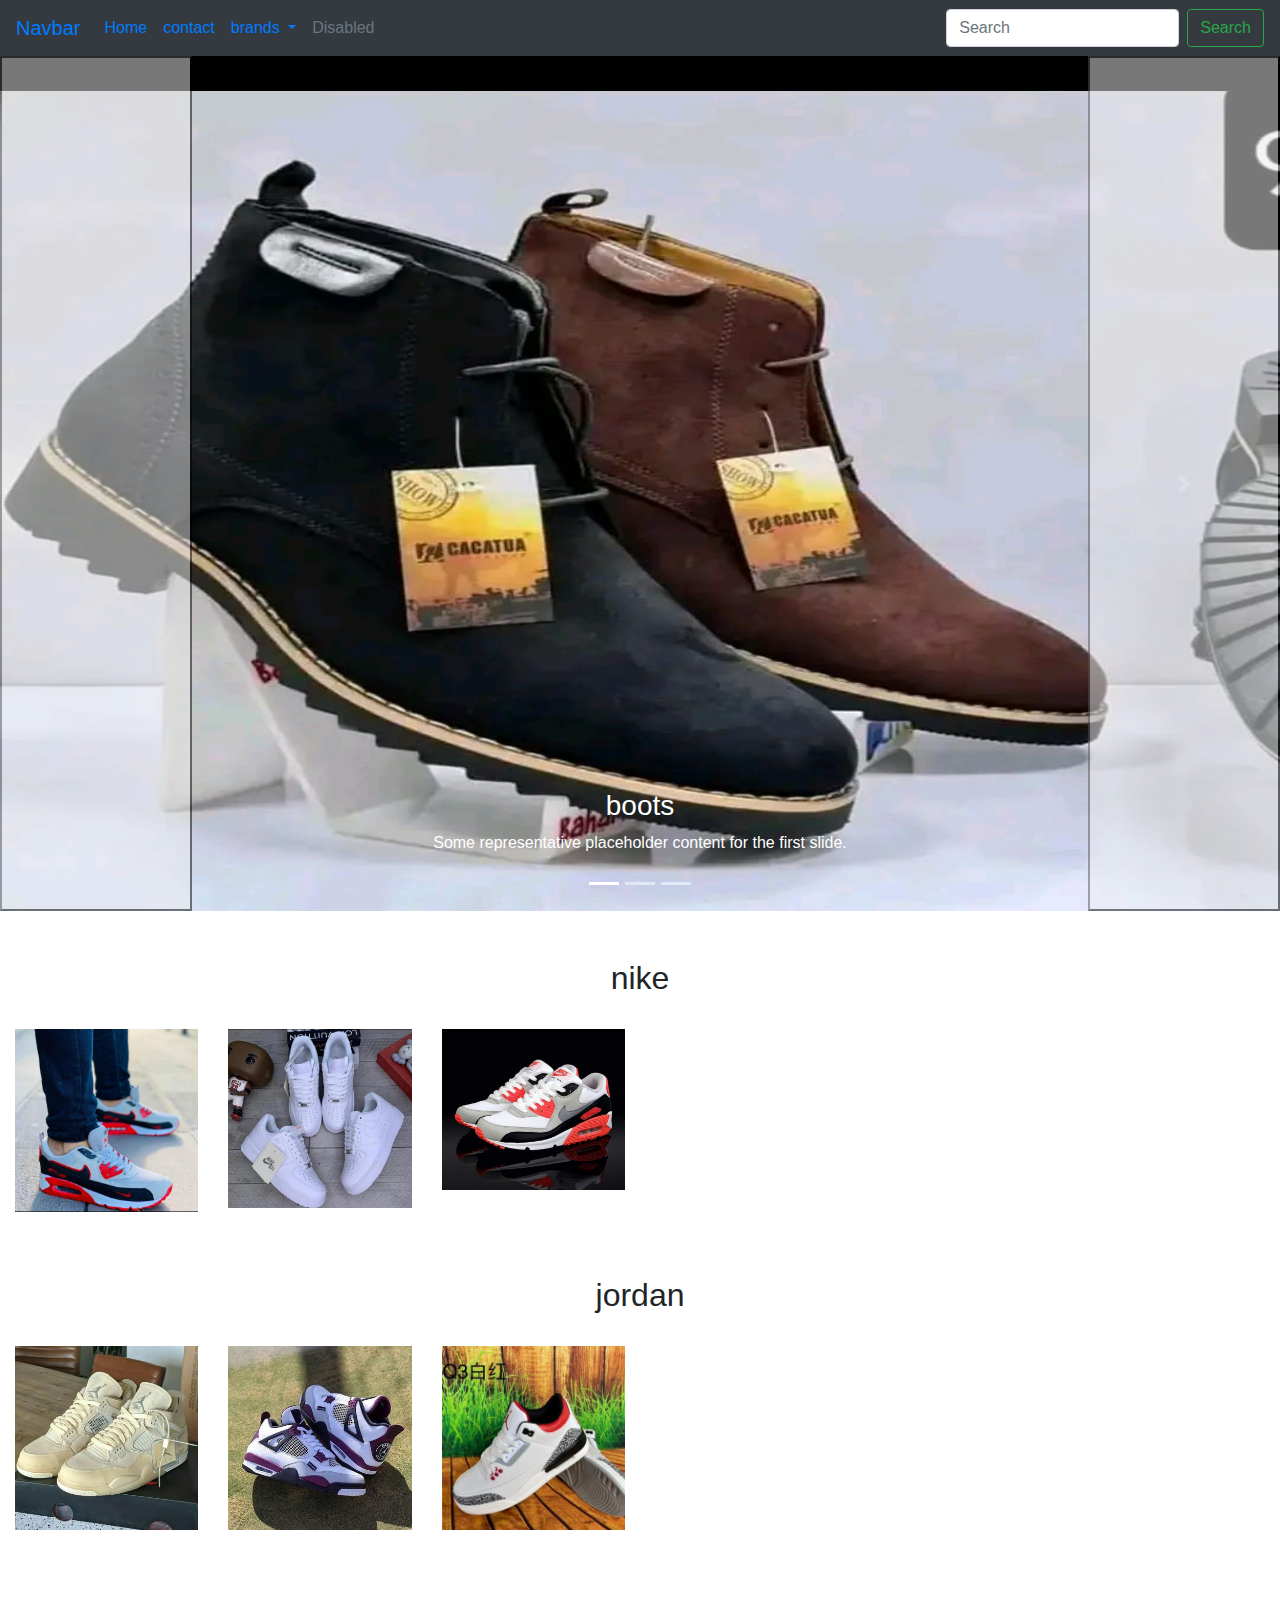
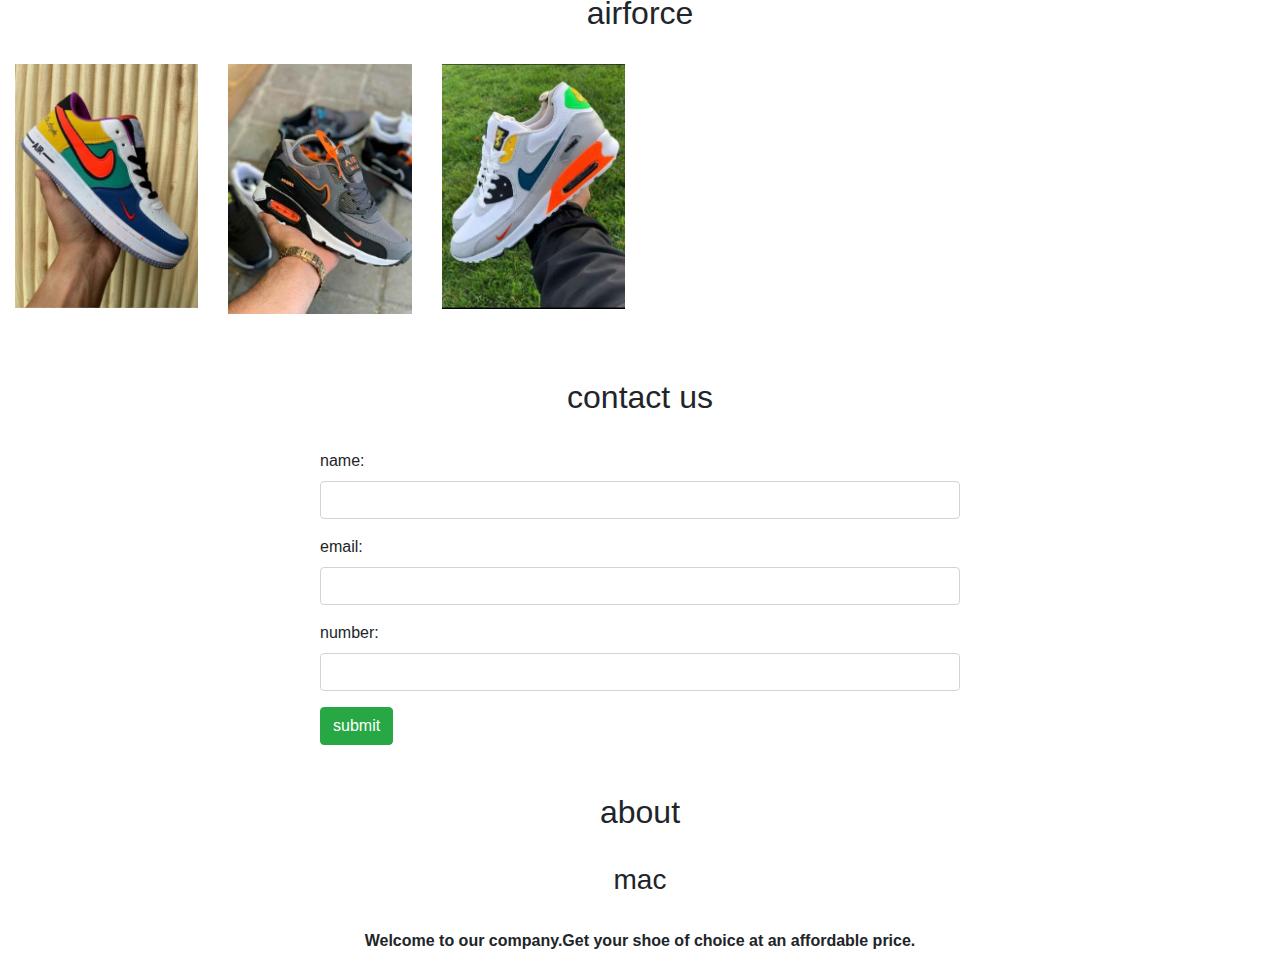
==== index.html @ 4ac50182 "update file" ====
<!DOCTYPE html>
<html lang="en">
<head>
    <meta charset="UTF-8">
    <meta http-equiv="X-UA-Compatible" content="IE=edge">
    <meta name="viewport" content="width=device-width, initial-scale=1.0">
    <title>yeeh!Shoes</title>
    <link rel="stylesheet" href="https://maxcdn.bootstrapcdn.com/bootstrap/4.5.2/css/bootstrap.min.css">
    <link rel="stylesheet" href="index.css">
</head>
<body>
    <nav class="navbar navbar-expand-md navbar-dark-green bg-dark">
        <a class="navbar-brand" href="#">Navbar</a>
        <button class="navbar-toggler" type="button" data-toggle="collapse" data-target="#navbarSupportedContent" aria-controls="navbarSupportedContent" aria-expanded="false" aria-label="Toggle navigation">
          <span class="navbar-toggler-icon"></span>
        </button>
      
        <div class="collapse navbar-collapse" id="navbarSupportedContent">
          <ul class="navbar-nav mr-auto">
            <li class="nav-item active">
              <a class="nav-link" href="#">Home <span class="sr-only">(current)</span></a>
            </li>
            <li class="nav-item">
              <a class="nav-link" href="#contact">contact</a>
            </li>
            <li class="nav-item dropdown">
              <a class="nav-link dropdown-toggle" href="#" id="navbarDropdown" role="button" data-toggle="dropdown" aria-haspopup="true" aria-expanded="false">
                brands
              </a>
              <div class="dropdown-menu" aria-labelledby="navbarDropdown">
                <a class="dropdown-item" href="#nike">nike</a>
                <a class="dropdown-item" href="#jordan">jordan</a>
                <div class="dropdown-divider"></div>
                <a class="dropdown-item" href="#airforce">airforce</a>
              </div>
            </li>
            <li class="nav-item">
              <a class="nav-link disabled" href="#">Disabled</a>
            </li>
          </ul>
          <form class="form-inline my-2 my-lg-0">
            <input class="form-control mr-sm-2" type="search" placeholder="Search" aria-label="Search">
            <button class="btn btn-outline-success my-2 my-sm-0" type="submit">Search</button>
          </form>
        </div>
      </nav>

      <div id="carouselExampleCaptions" class="carousel slide" data-ride="carousel">
  <ol class="carousel-indicators">
    <li data-target="#carouselExampleCaptions" data-slide-to="0" class="active"></li>
    <li data-target="#carouselExampleCaptions" data-slide-to="1"></li>
    <li data-target="#carouselExampleCaptions" data-slide-to="2"></li>
  </ol>
  <div class="carousel-inner">
    <div class="carousel-item active">
      <img src="images/boot2.jpeg" class="d-block w-100" alt="boots" >
      <div class="carousel-caption d-none d-md-block">
        <h3>boots</h3>
        <p>Some representative placeholder content for the first slide.</p>
      </div>
    </div>
    <div class="carousel-item">
      <img src="images/jordan2.jpeg" class="d-block w-100" alt="jordans" >
      <div class="carousel-caption d-none d-md-block">
        <h3>Some jordans for you</h3>
        <p>Some representative placeholder content for the second slide.</p>
      </div>
    </div>
    <div class="carousel-item">
      <img src="images/nike4.jpeg" class="d-block w-100" alt="nike" >
      <div class="carousel-caption d-none d-md-block">
        <h3>like some nikes?</h3>
        <p>Some representative placeholder content for the third slide.</p>
      </div>
    </div>
  </div>
  <button class="carousel-control-prev" type="button" data-target="#carouselExampleCaptions" data-slide="prev">
    <span class="carousel-control-prev-icon" aria-hidden="true"></span>
    <span class="sr-only">Previous</span>
  </button>
  <button class="carousel-control-next" type="button" data-target="#carouselExampleCaptions" data-slide="next">
    <span class="carousel-control-next-icon" aria-hidden="true"></span>
    <span class="sr-only">Next</span>
  </button>
</div>
<a id="nike">
<section class="my-4">
  <div class="py-4"> 
    <h2 class="text-center">nike</h2>
  </div>

  <div class="container-fluid"> 
    <div class="row">
    <div class="col-lg-2 c0l-md-2 col-4"> 
    <img src="images/nike5.jpeg" class="img-fluid pb-3">
  </div>

  <div class="col-lg-2 c0l-md-2 col-4"> 
    <img src="images/nike2.jpeg" class="img-fluid pb-3">
  </div>

  <div class="col-lg-2 c0l-md-2 col-4"> 
    <img src="images/nike4.jpeg" class="img-fluid pb-3">
  </div>

  </div>
  </div>
   
  


</section>
</a>

<a id="jordan">
<section class="my-4">
  <div class="py-4"> 
    <h2 class="text-center">jordan</h2>
  </div>

  <div class="container-fluid"> 
    <div class="row">
    <div class="col-lg-2 c0l-md-2 col-4"> 
    <img src="images/jordan.jpeg" class="img-fluid pb-3">
  </div>

  <div class="col-lg-2 c0l-md-2 col-4"> 
    <img src="images/jordan2.jpeg" class="img-fluid pb-3">
  </div>

  <div class="col-lg-2 c0l-md-2 col-4"> 
    <img src="images/jordan4.jpeg" class="img-fluid pb-3">
  </div>

  </div>
  </div>
   
  


</section>
</a>

<a id="airforce">
<section class="my-4">
  <div class="py-4"> 
    <h2 class="text-center">airforce</h2>
  </div>

  <div class="container-fluid"> 
    <div class="row">
    <div class="col-lg-2 c0l-md-2 col-4"> 
    <img src="images/air.jpeg" class="img-fluid pb-3">
  </div>

  <div class="col-lg-2 c0l-md-2 col-4"> 
    <img src="images/air1.jpeg" class="img-fluid pb-3">
  </div>

  <div class="col-lg-2 c0l-md-2 col-4"> 
    <img src="images/air5.jpeg" class="img-fluid pb-3">
  </div>

  </div>
  </div>
   
  


</section>
</a>

<a id="contact">
<section class="my-4">
  <div class="py-4"> 
    <h2 class="text-center">contact us</h2>
  </div>
  <div class="w-50 m-auto"> 
    <form action ="about.php" method="post">
      <div class="form-group">
         <label>name:</label>
         <input type="text" name="name" class="form-control">
      </div>
      <div class="form-group">
         <label>email:</label>
         <input type="text" name="email" class="form-control">
      </div>
      <div class="form-group">
         <label>number:</label>
         <input type="text" name="number" class="form-control">
      </div>
        <button type="submit" class="btn btn-success">submit</button>
    </form>
  </div>
   
  
</section >
</a>

<a id="about">
<section class="my-4"> 
  <div class="py-4"> 
    <h2 class="text-center"> about</h2>
  </div>
    <div class="container-fluid">
      <h3 class="text-center">mac</h3><br>
      <p class="text-center"><b> Welcome to our company.Get your shoe of choice at an affordable price.</b></p>
    </div>
</section>
</a>



<script src="https://ajax.googleapis.com/ajax/libs/jquery/3.5.1/jquery.min.js"></script>
<script src="https://cdnjs.cloudflare.com/ajax/libs/popper.js/1.16.0/umd/popper.min.js"></script>
<script src="https://maxcdn.bootstrapcdn.com/bootstrap/4.5.2/js/bootstrap.min.js"></script>





   

    
</body>
       

</html>
---- index.css ----
*{
    margin: 0;
    padding: 0;
    box-sizing: 0;
}

.carousel-item img{
     width: 100%;
     height: 95vh;
}
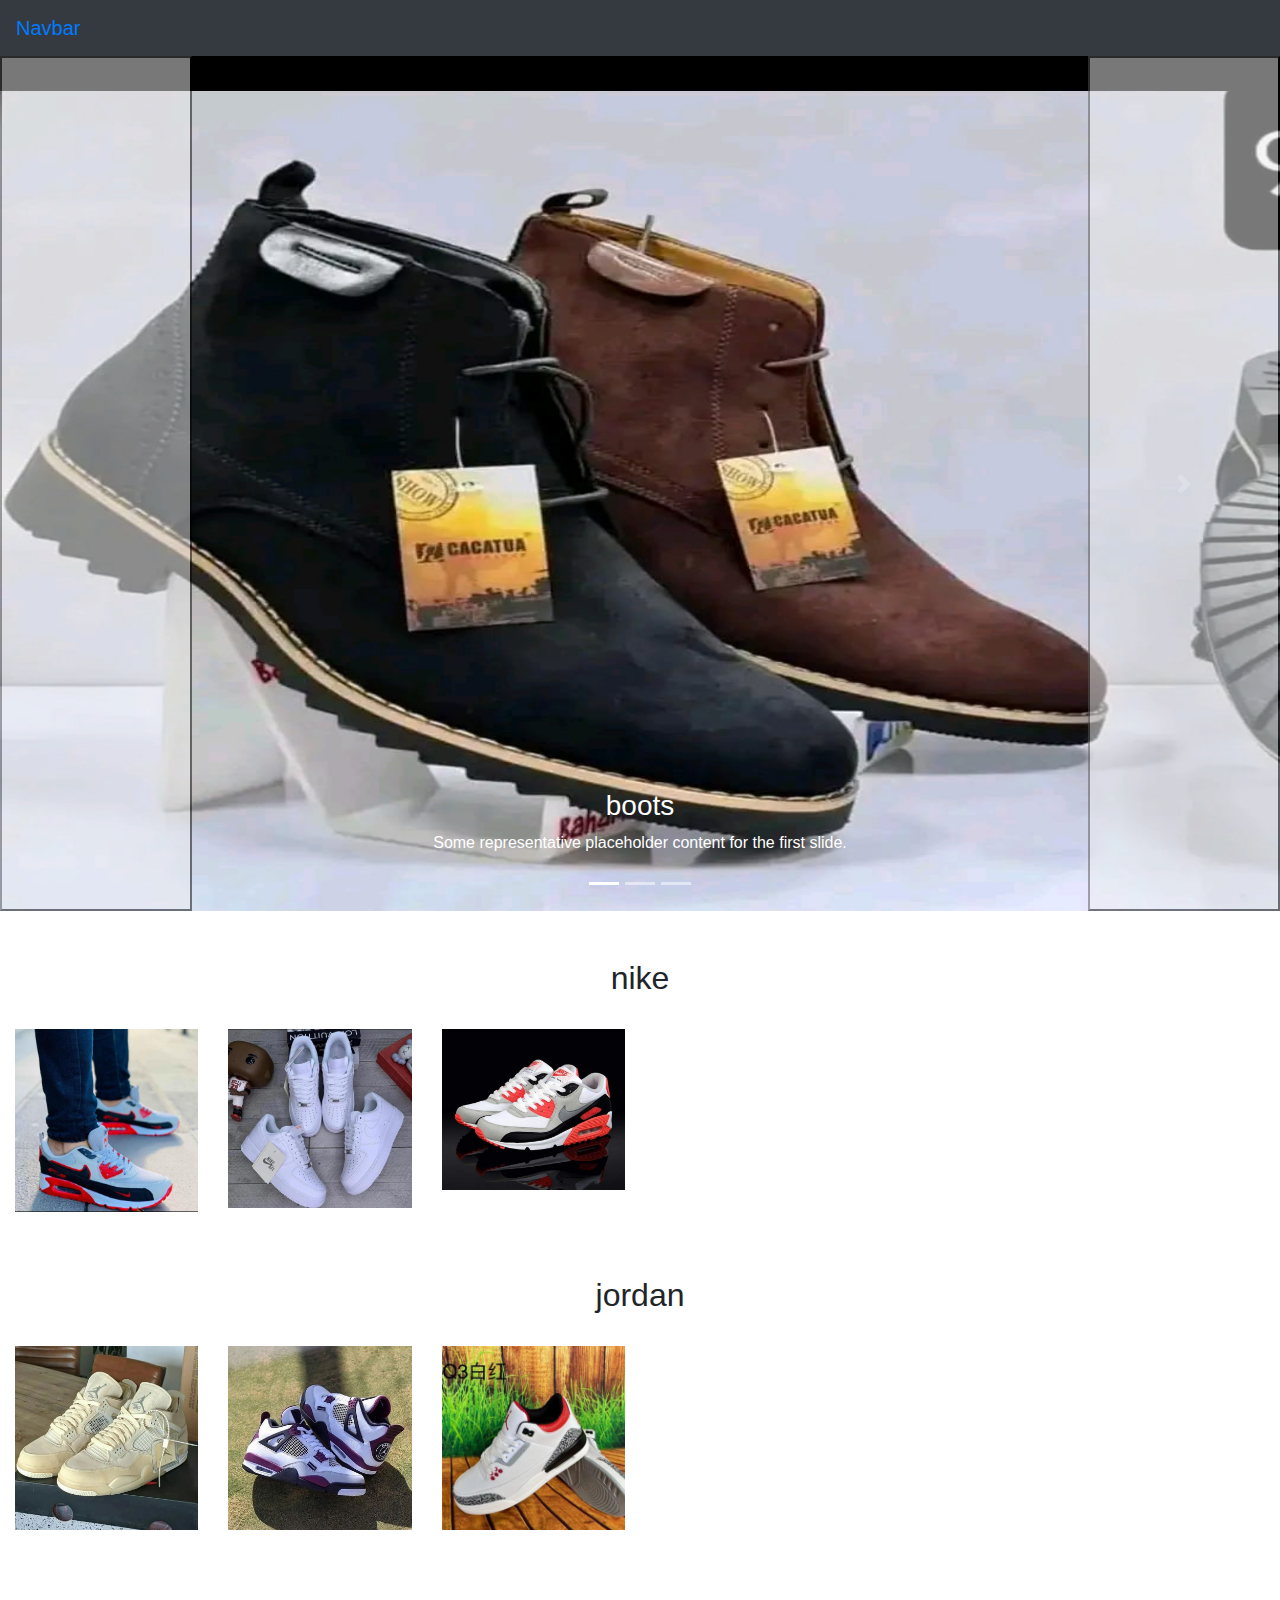
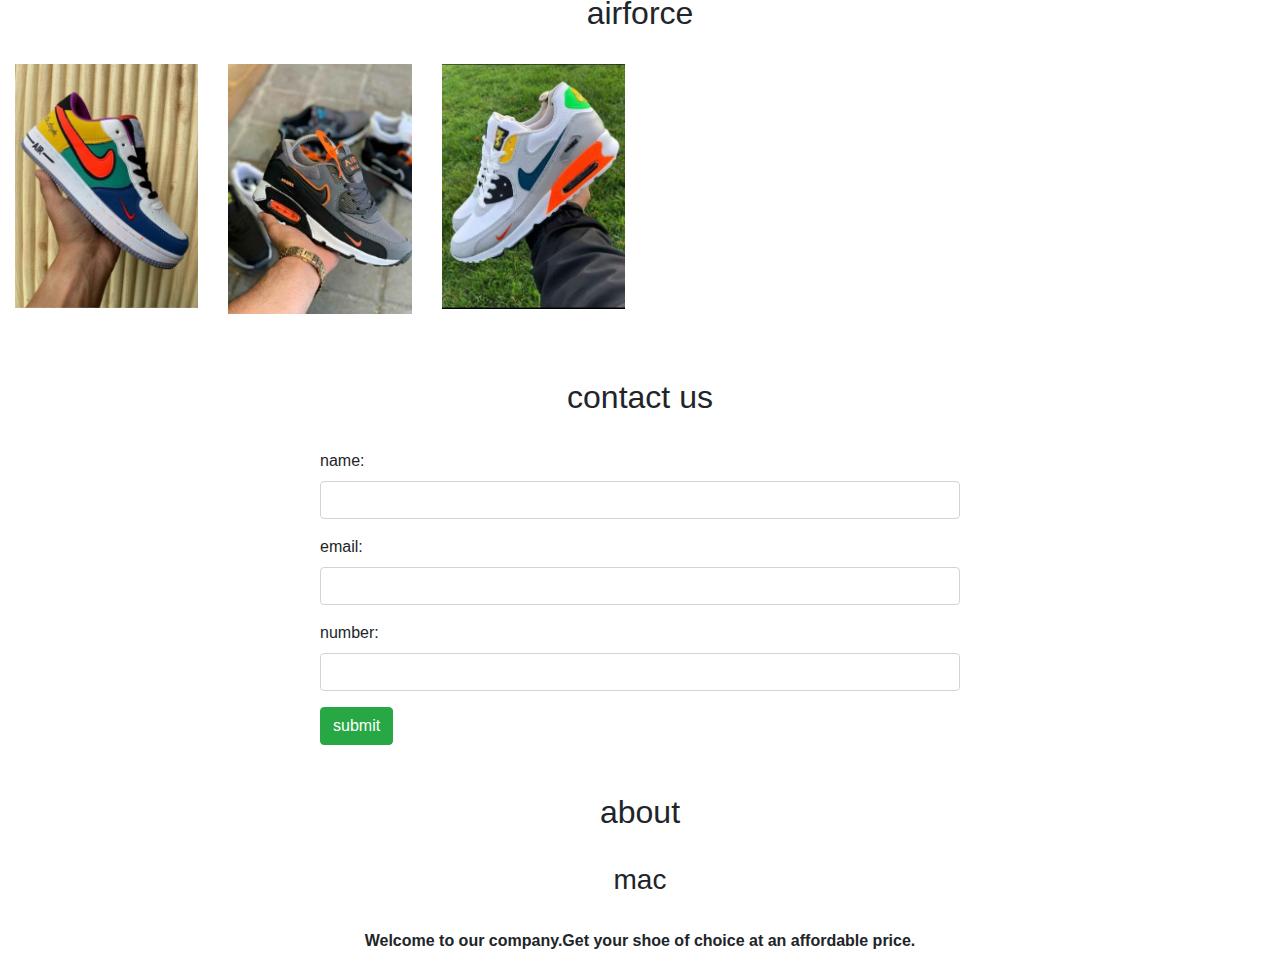
==== commit d52e1633: "update" ====
--- a/index.html
+++ b/index.html
@@ -9,7 +9,7 @@
     <link rel="stylesheet" href="index.css">
 </head>
 <body>
-    <nav class="navbar navbar-expand-md navbar-dark-green bg-dark">
+    <nav class="navbar navbar-expand-xs navbar-dark-green bg-dark">
         <a class="navbar-brand" href="#">Navbar</a>
         <button class="navbar-toggler" type="button" data-toggle="collapse" data-target="#navbarSupportedContent" aria-controls="navbarSupportedContent" aria-expanded="false" aria-label="Toggle navigation">
           <span class="navbar-toggler-icon"></span>
@@ -211,6 +211,7 @@
 
 
 
+
 <script src="https://ajax.googleapis.com/ajax/libs/jquery/3.5.1/jquery.min.js"></script>
 <script src="https://cdnjs.cloudflare.com/ajax/libs/popper.js/1.16.0/umd/popper.min.js"></script>
 <script src="https://maxcdn.bootstrapcdn.com/bootstrap/4.5.2/js/bootstrap.min.js"></script>
@@ -219,10 +220,15 @@
 
 
 
+
+
+
    
 
     
 </body>
+
+
        
 
 </html>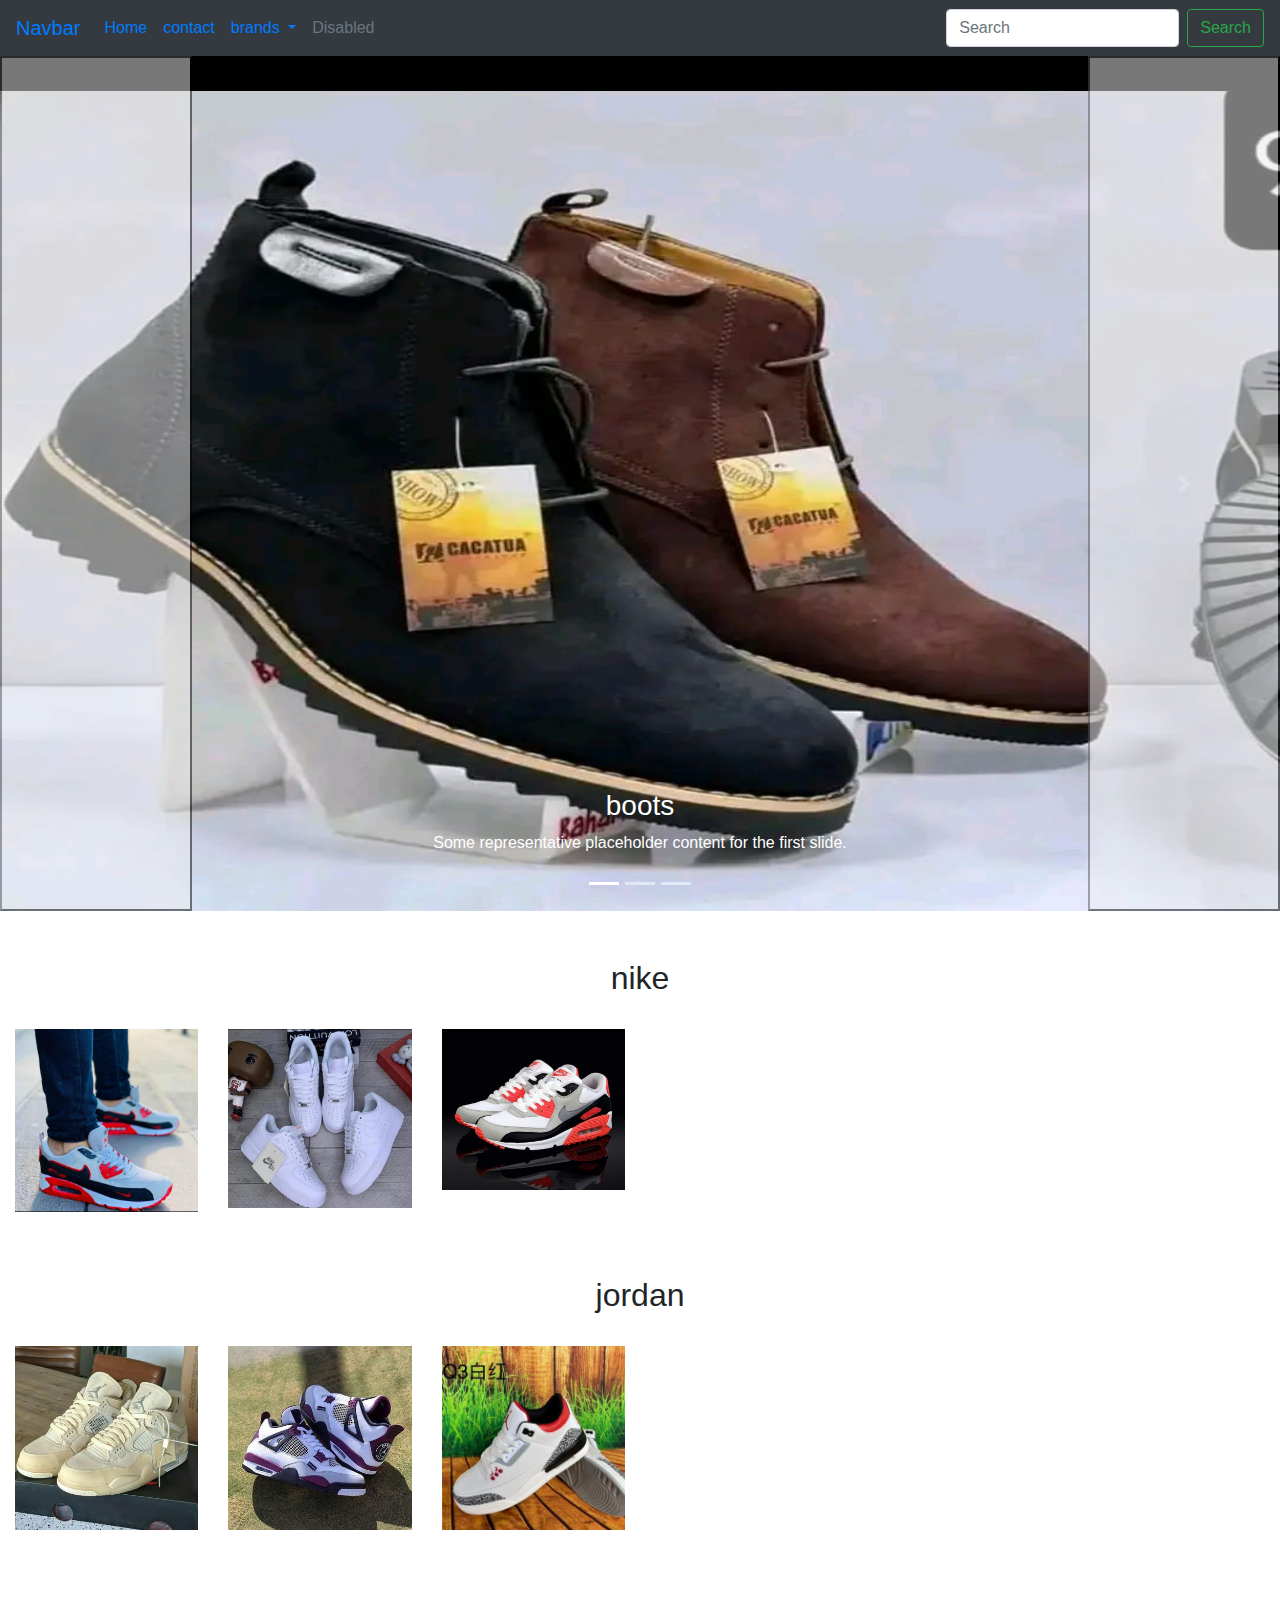
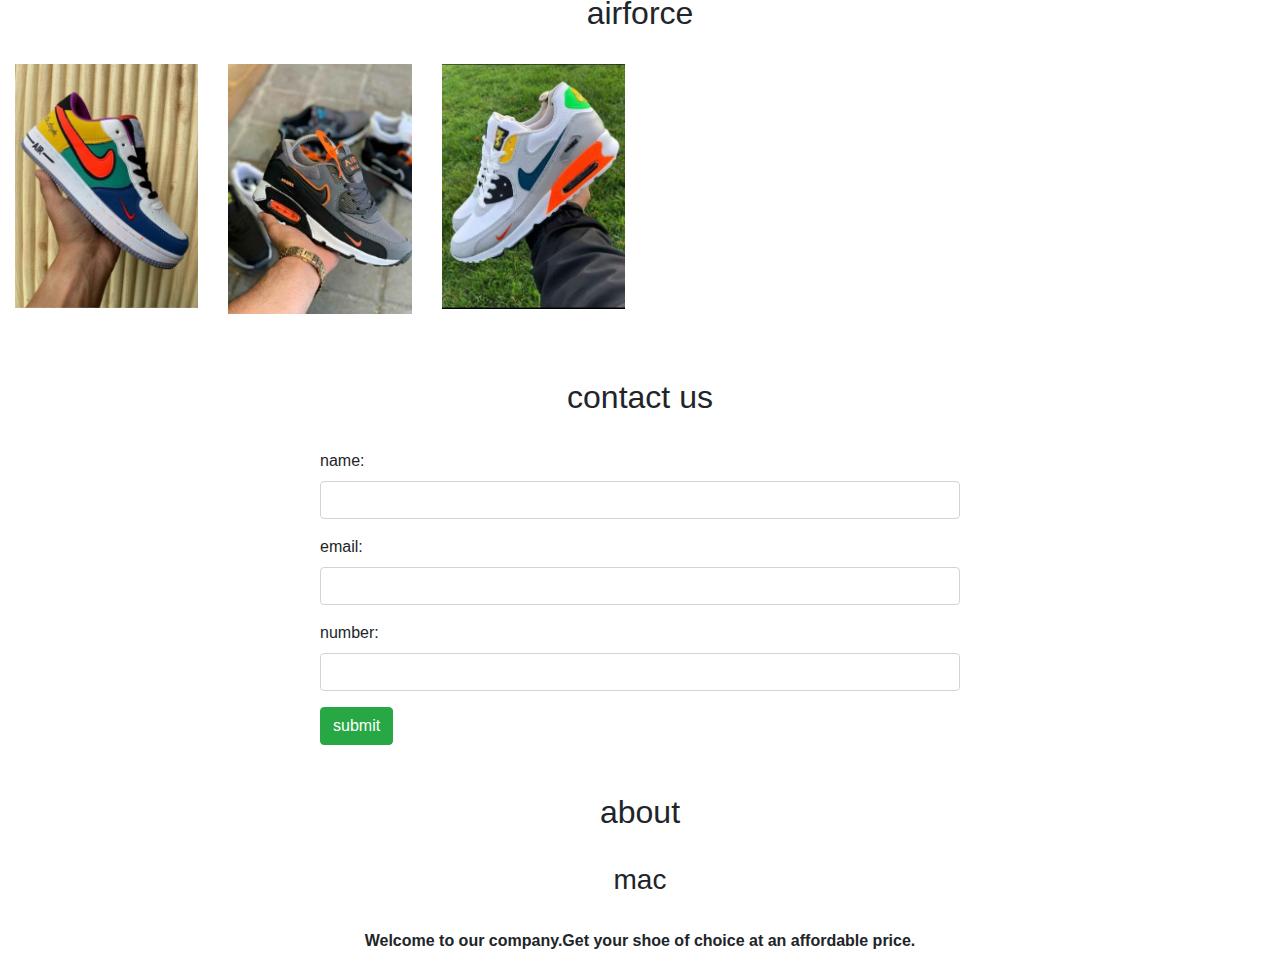
==== commit 748dc738: "add this file" ====
--- a/index.html
+++ b/index.html
@@ -9,7 +9,7 @@
     <link rel="stylesheet" href="index.css">
 </head>
 <body>
-    <nav class="navbar navbar-expand-xs navbar-dark-green bg-dark">
+    <nav class="navbar navbar-expand-lg navbar-dark-green bg-dark">
         <a class="navbar-brand" href="#">Navbar</a>
         <button class="navbar-toggler" type="button" data-toggle="collapse" data-target="#navbarSupportedContent" aria-controls="navbarSupportedContent" aria-expanded="false" aria-label="Toggle navigation">
           <span class="navbar-toggler-icon"></span>
